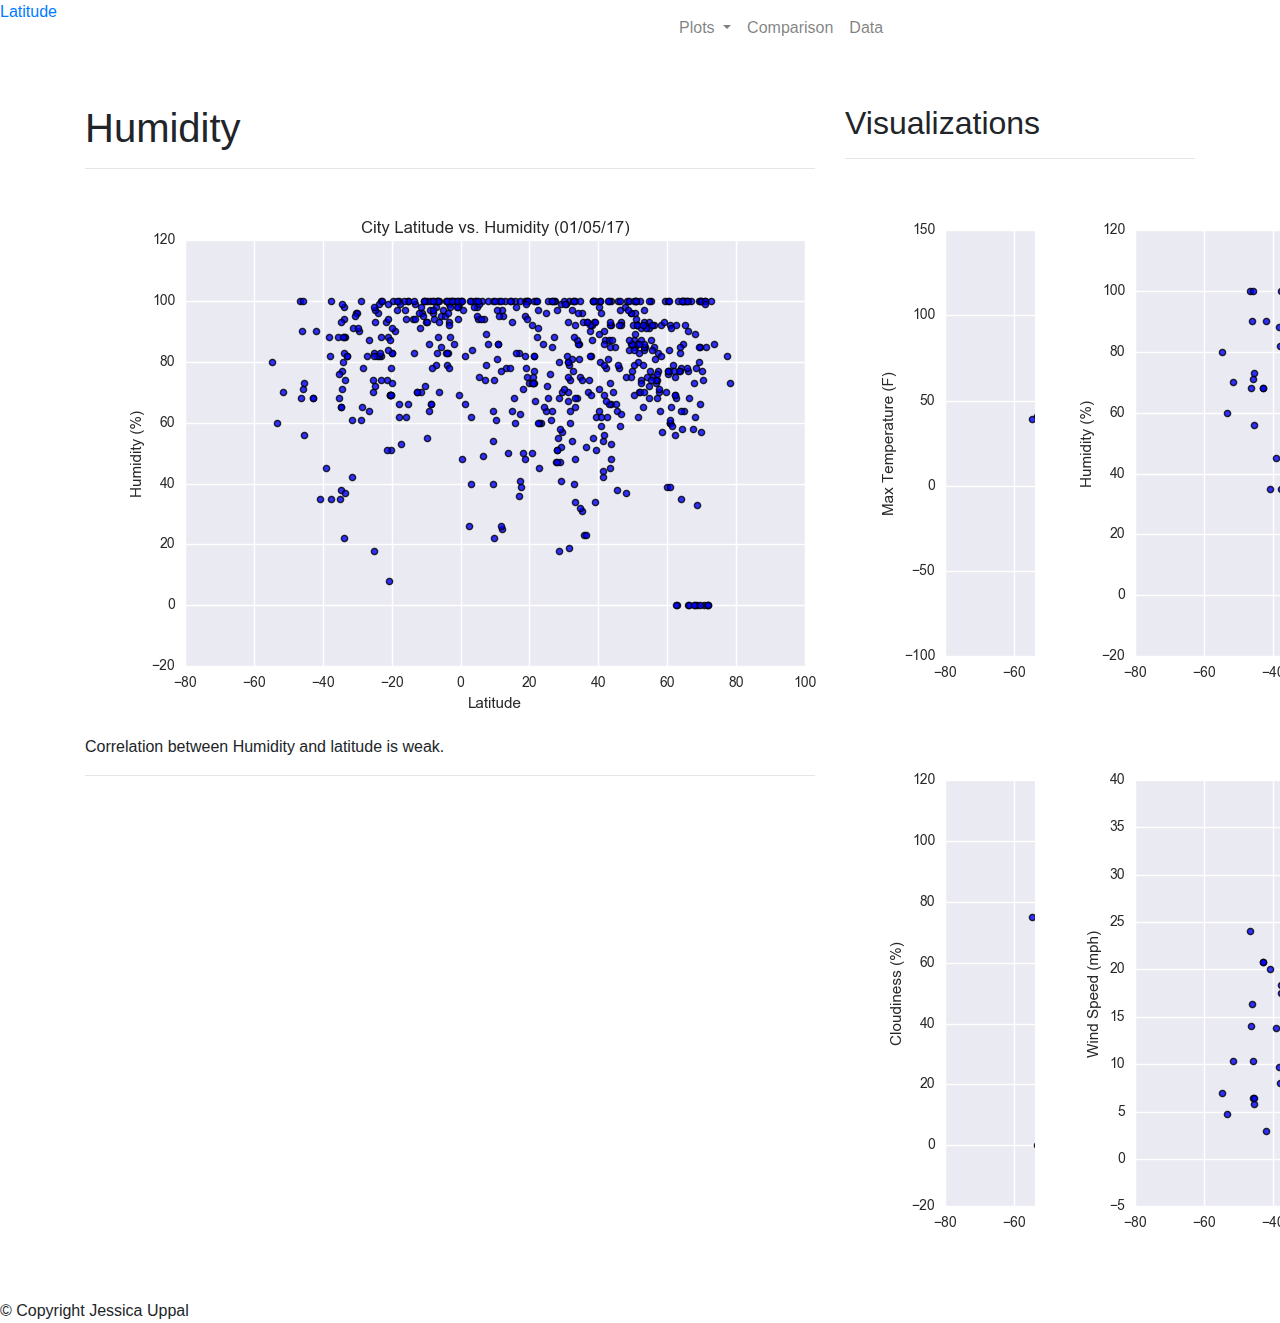
==== humidity.html @ 699d6180 "humidity code" ====
<!DOCTYPE html>
<html lang="en">

<head>
  <meta charset="UTF-8">
  <title>Web-Visualization</title>
  <link rel="stylesheet" href="https://stackpath.bootstrapcdn.com/bootstrap/4.3.1/css/bootstrap.min.css"
    integrity="sha384-ggOyR0iXCbMQv3Xipma34MD+dH/1fQ784/j6cY/iJTQUOhcWr7x9JvoRxT2MZw1T" crossorigin="anonymous">
    <link rel="stylesheet" href="style.css">
</head>

<body>
  <div>
    <div class="row">
      <div class="col col-6 homebtn">
        <a href="index.html">Latitude</a>
      </div>
      <div class="col col-6 menubuttons divmain">


        <nav class="navbar navbar-expand-md navbar-light">
          <button class="navbar-toggler" type="button" data-toggle="collapse" data-target="#navbarTogglerDemo03"
            aria-controls="navbarTogglerDemo03" aria-expanded="false" aria-label="Toggle navigation">
            <span class="navbar-toggler-icon"></span>
          </button>

          <div class="collapse navbar-collapse" id="navbarTogglerDemo03">
            <ul class="navbar-nav">
              <li class="nav-item dropdown">
                <a class="nav-link dropdown-toggle" href="#" id="navbarDropdownMenuLink" data-toggle="dropdown"
                  aria-haspopup="true" aria-expanded="false">
                  Plots
                </a>
                <div class="dropdown-menu" aria-labelledby="navbarDropdownMenuLink">
                  <a class="dropdown-item" href="temperature.html">Max Temperature</a>
                  <a class="dropdown-item" href="humidity.html">Humidity</a>
                  <a class="dropdown-item" href="cloudiness.html">Cloudiness</a>
                  <a class="dropdown-item" href="wind_speed.html">Wind Speed</a>
                </div>
              </li>
              <li class="nav-item">
                <a class="nav-link" href="comparison.html">Comparison</a>
              </li>
              <li class="nav-item">
                <a class="nav-link" href="data.html">Data</a>
              </li>
            </ul>
          </div>
        </nav>


      </div>
    </div>
  </div>
  <div class="container">
    <br>
    <div class="row">
      <!-- left side -->
      <div class="col col-12 col-md-8 divbody">
        <br>
        <h1>Humidity</h1>
        <hr>
        <a href="humidity.html"><img src="Assets/images/Fig2.png" alt="Latitude vs. Temperature"></a>

        <p>
          Correlation between Humidity and latitude is weak.
        </p>
        <hr>
      </div>
      <!-- right side -->
      <div class="col col-12 col-md-4 divbody">
        <br>
        <h2>Visualizations</h2>
        <hr>
        <div class='row'>
          <div class="col col-3 col-md-6">
            <a href="temperature.html"><img src="Assets/images/Fig1.png" alt="Latitude vs. Temperature"></a>
          </div>
          <div class="col col-3 col-md-6">
            <a href="humidity.html"><img src="Assets/images/Fig2.png" alt="Latitude vs. Humidity" id="image"></a>
          </div>
          <div class="col col-3 col-md-6">
            <a href="cloudiness.html"><img src="Assets/images/Fig3.png" alt="Latitude vs. Cloudiness"></a>
          </div>
          <div class="col col-3 col-md-6">
            <a href="wind_speed.html"><img src="Assets/images/Fig4.png" alt="Latitude vs. Wind Speed"></a>
          </div>
        </div>
      </div>
    </div>
  </div>

  <br>
  <div>
    <div class="row">
    <footer class="col col-12 divfooter">© Copyright Jessica Uppal</footer>
    </div>
  </div>
  <script src="https://code.jquery.com/jquery-3.3.1.slim.min.js"
  integrity="sha384-q8i/X+965DzO0rT7abK41JStQIAqVgRVzpbzo5smXKp4YfRvH+8abtTE1Pi6jizo"
  crossorigin="anonymous"></script>
<script src="https://cdnjs.cloudflare.com/ajax/libs/popper.js/1.14.7/umd/popper.min.js"
  integrity="sha384-UO2eT0CpHqdSJQ6hJty5KVphtPhzWj9WO1clHTMGa3JDZwrnQq4sF86dIHNDz0W1"
  crossorigin="anonymous"></script>
<script src="https://stackpath.bootstrapcdn.com/bootstrap/4.3.1/js/bootstrap.min.js"
  integrity="sha384-JjSmVgyd0p3pXB1rRibZUAYoIIy6OrQ6VrjIEaFf/nJGzIxFDsf4x0xIM+B07jRM"
  crossorigin="anonymous"></script>
</body>

</html>
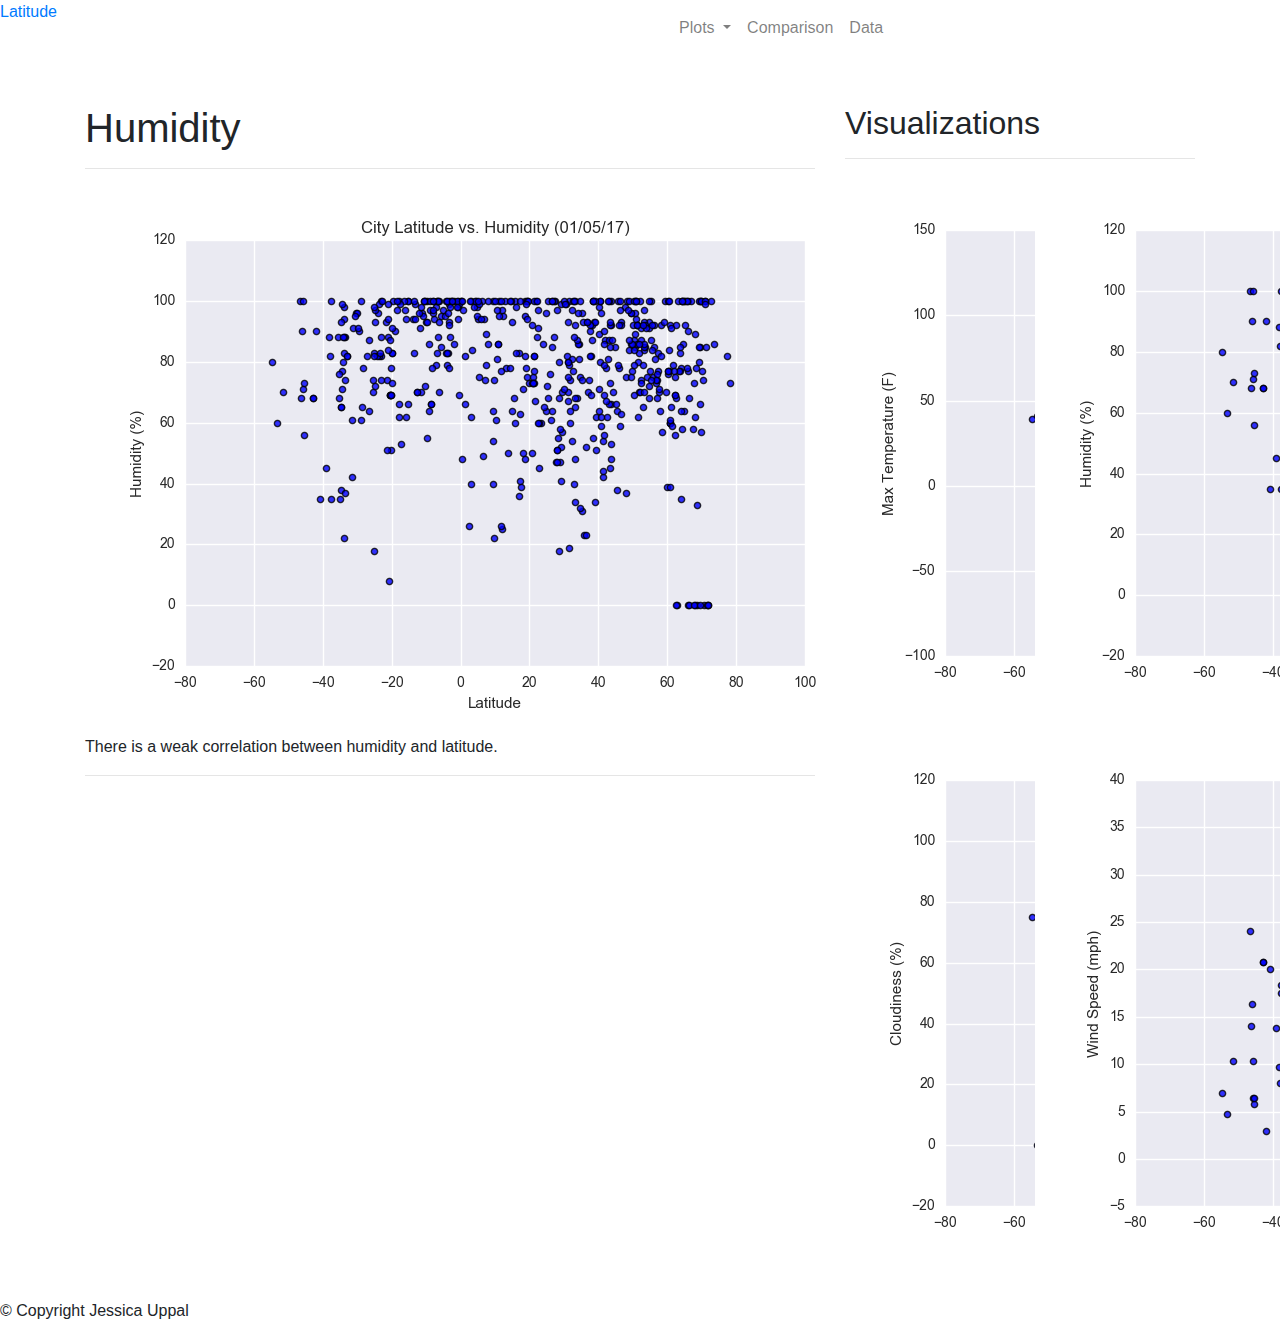
==== commit 5f21389c: "changes to code" ====
--- a/humidity.html
+++ b/humidity.html
@@ -63,7 +63,7 @@
         <a href="humidity.html"><img src="Assets/images/Fig2.png" alt="Latitude vs. Temperature"></a>
 
         <p>
-          Correlation between Humidity and latitude is weak.
+          There is a weak correlation between humidity and latitude. 
         </p>
         <hr>
       </div>
